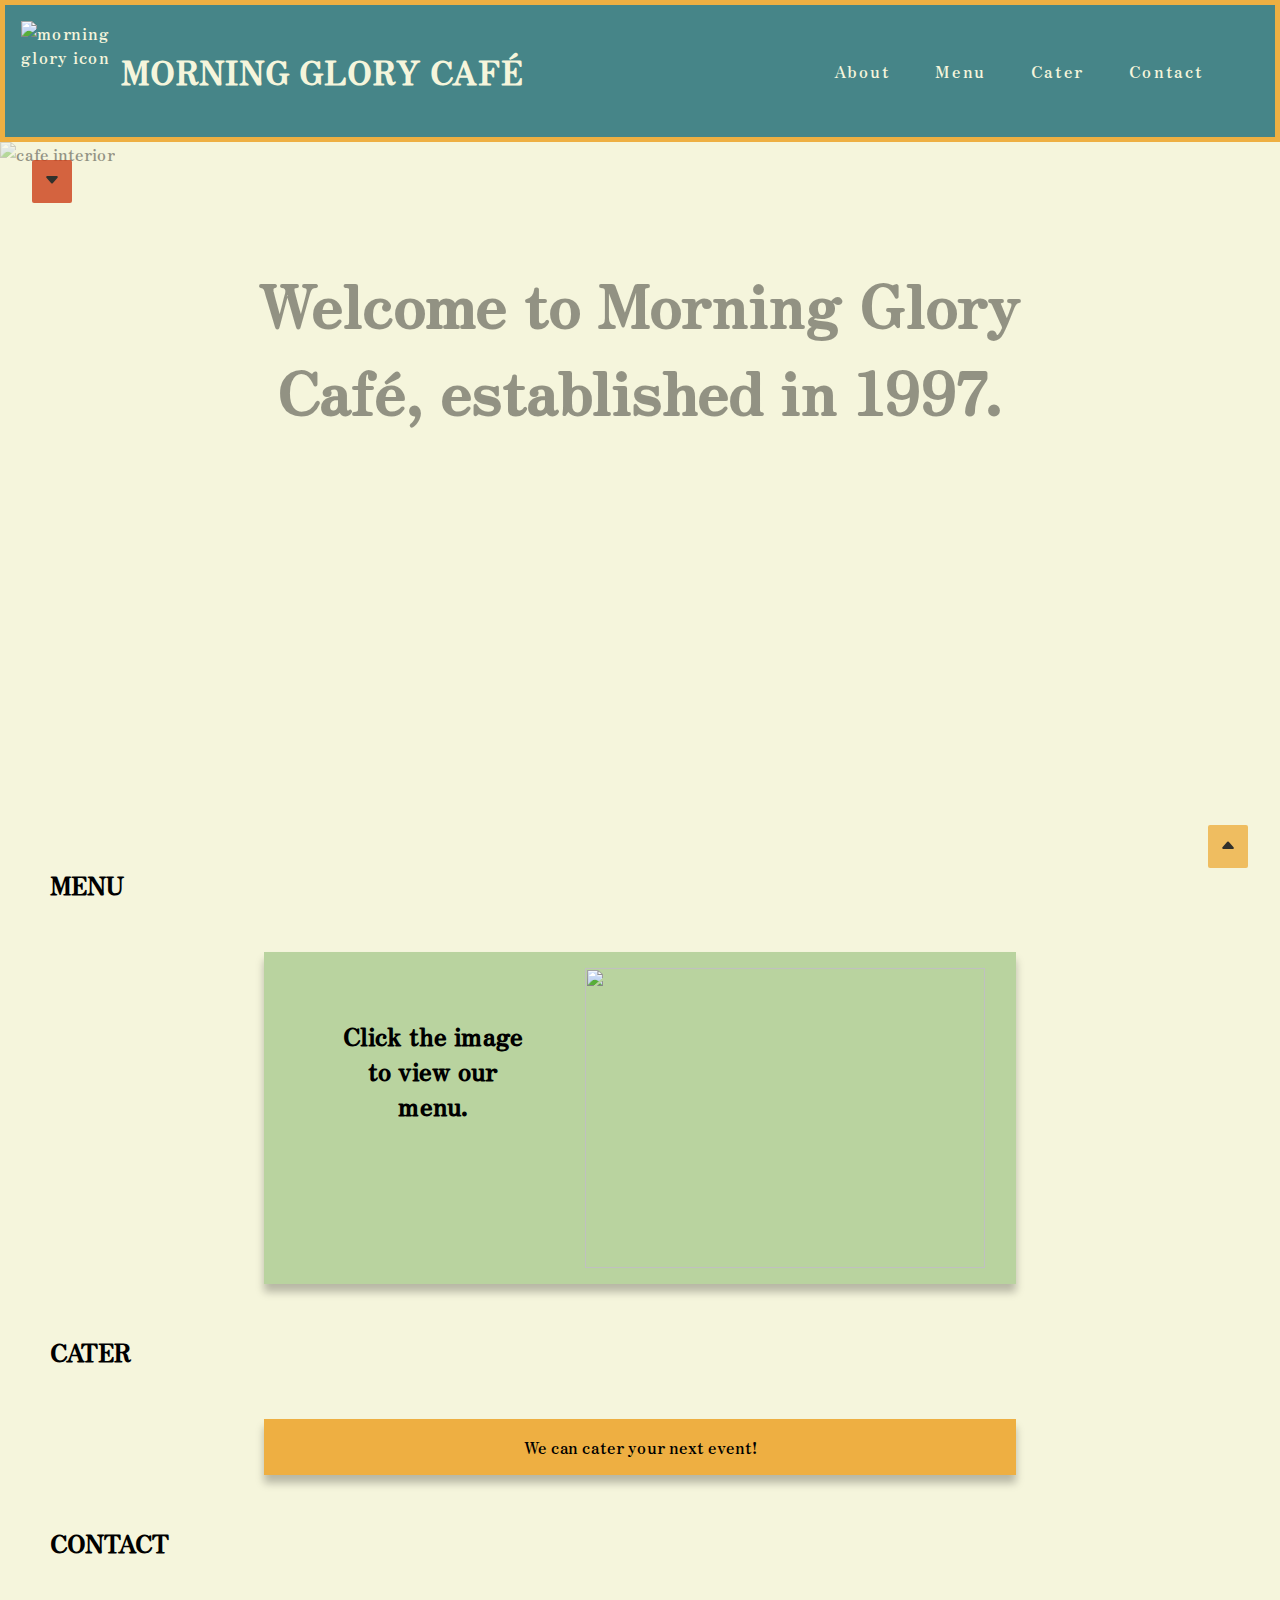
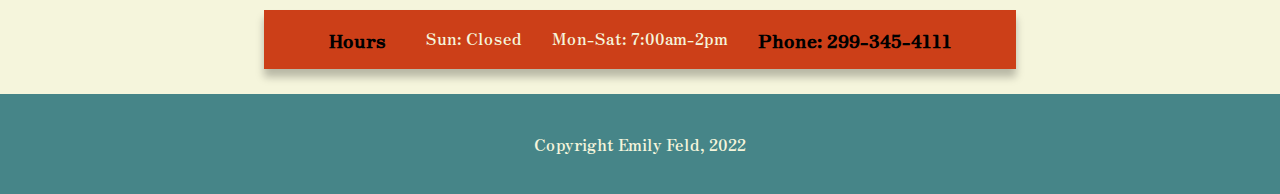
==== index.html @ 37e2931f "first commit" ====
<!DOCTYPE html>
<html lang="en">
  <head>
    <meta charset="utf-8" />
    <link rel="apple-touch-icon" sizes="180x180" href="/apple-touch-icon.png" />
    <link rel="preconnect" href="https://fonts.googleapis.com" />
    <link rel="preconnect" href="https://fonts.gstatic.com" crossorigin />
    <link rel="preconnect" href="https://fonts.googleapis.com" />
    <link rel="preconnect" href="https://fonts.gstatic.com" crossorigin />
    <link
      href="https://fonts.googleapis.com/css2?family=Zen+Antique+Soft&display=swap"
      rel="stylesheet"
    />
    <link rel="icon" type="image/png" sizes="32x32" href="/favicon-32x32.png" />
    <link rel="icon" type="image/png" sizes="16x16" href="/favicon-16x16.png" />
    <link rel="manifest" href="/site.webmanifest" />
    <link rel="stylesheet" type="text/css" href="styles.css" />
    <script src="./fancy.js" defer></script>
    <title>Morning Glory's Cafe</title>
  </head>

  <body>
    <header id="header">
      <!-- Scroll to bottom button -->
      <button class="scroll-to-bottom">
        <svg
          xmlns="http://www.w3.org/2000/svg"
          width="16"
          height="16"
          fill="currentColor"
          class="bi bi-caret-down-fill"
          viewBox="0 0 16 16"
        >
          <path
            d="M7.247 11.14 2.451 5.658C1.885 5.013 2.345 4 3.204 4h9.592a1 1 0 0 1 .753 1.659l-4.796 5.48a1 1 0 0 1-1.506 0z"
          />
        </svg>
      </button>
      <img
        id="header-img"
        src="https://symbolikon.com/wp-content/uploads/edd/2020/04/MorningGlory-bold-400w.png"
        alt="morning glory icon"
        height="100"
        width="100"
      />

      <h1 class="title">MORNING GLORY CAFÉ</h1>
      <nav id="navbar">
        <ul class="nav-list">
          <li><a href="#about">About</a></li>
          <li><a href="#menu">Menu</a></li>
          <li><a href="#cater">Cater</a></li>
          <li><a href="#contact">Contact</a></li>
        </ul>
      </nav>
    </header>

    <div class="cafe-image">
      <img
        src="https://cafeesme.com/wp-content/themes/CafeEsme/img/cafe-esme-5.jpg"
        alt="cafe interior"
      />
      <section class="about" id="about">
        <main id="about-content">
          <h2 id="about-border"></h2>
          <div class="about-container">
            <article>
              Welcome to Morning Glory Café, established in 1997.
            </article>
          </div>
        </main>
      </section>
    </div>

    <section id="menu">
      <main id="menu-content">
        <h2>MENU</h2>
        <div class="menu-container">
          <article>
            <h2>Click the image to view our menu.</h2>
          </article>
          <article id="menu-items">
            <a href="https://icanhas.cheezburger.com/"
              ><img
                src="https://img.freepik.com/free-vector/organic-flat-rustic-restaurant-menu-template-with-photo_52683-62703.jpg?w=2000"
                height="300"
                width="400"
            /></a>
          </article>
        </div>
      </main>
    </section>

    <section id="cater">
      <main id="cater-content">
        <h2>CATER</h2>
        <div class="cater-container">
          <p>We can cater your next event!</p>
        </div>
      </main>
    </section>

    <section id="contact">
      <main id="contact-content">
        <h2>CONTACT</h2>
        <div class="contact-container">
          <h3>Hours</h3>
          <ul class="contact-list">
            <li>Sun: Closed</li>
            <li>Mon-Sat: 7:00am-2pm</li>
          </ul>
          <h3>Phone: 299-345-4111</h3>
        </div>
      </main>
    </section>

    <footer>
      <button class="back-to-top">
        <svg
          xmlns="http://www.w3.org/2000/svg"
          width="16"
          height="16"
          fill="currentColor"
          class="bi bi-caret-up-fill"
          viewBox="0 0 16 16"
        >
          <path
            d="m7.247 4.86-4.796 5.481c-.566.647-.106 1.659.753 1.659h9.592a1 1 0 0 0 .753-1.659l-4.796-5.48a1 1 0 0 0-1.506 0z"
          />
        </svg>
      </button>

      Copyright Emily Feld, 2022
    </footer>
  </body>
</html>
---- styles.css ----
* {
  margin: 0;
}

html {
  scroll-behavior: smooth;
}
body {
  background: beige;
  font-family: "Zen Antique Soft";
}

header {
  margin-left: auto;
  display: flex;
  align-items: center;
  justify-content: space-between;
  letter-spacing: 0.05em;
  background: #468588;
  border-color: #eeaf42;
  border-width: 5px;
  border-style: solid;
  padding: 1em;
  color: beige;
}

.title {
  display: flex;
  justify-content: flex-end;
  align-items: center;
}

#header-img,
h1 .title {
  height: 100%;
}

#navbar {
  letter-spacing: 0.1em;
  display: flex;
  justify-content: space-between;
  align-items: center;
  padding: 10px;
  margin-left: auto;
}

ul,
.nav-list,
li,
a {
  list-style-type: none;
  text-decoration: none;
  display: flex;
  flex-direction: row;
  gap: 15px;
  margin-right: 15px;
  color: beige;
}

button {
  cursor: pointer;
  padding: 12px;
  background-color: #eeaf42;
  border: none;
  opacity: 0.8;
  transition: opacity 0.5s;
  border-radius: 2px;
}

button:hover {
  opacity: 1;
}

.nav-list li::before {
  content: "";
  z-index: 5;
  height: 3px;
  width: 0%;
  position: absolute;
  left: 0;
  bottom: -5px;
  transition: width 300ms ease-out;
}

.nav-list li:hover::before {
  width: 100%;
}

.nav-list li a:hover {
  text-decoration: none;
  color: #cc3f18;
  transition: 0.3s;
}

h2 {
  padding: 50px;
  width: 75%;
}

article {
  display: flex;
  text-align: center;
}

.cafe-image {
  opacity: 40%;
  height: 75vh;
  position: relative;
}

.cafe-image img {
  width: 100%;
  height: 100%;
  object-fit: cover;
}

.about {
  position: absolute;
  top: 0;
  width: 100%;
}

.about-container {
  display: flex;
  justify-content: center;
  width: 50rem;
  margin: auto;
  padding: 1rem;
  font-size: 60px;
  font-weight: bold;
}

.menu-container {
  display: flex;
  justify-content: center;
  width: 45rem;
  margin: auto;
  padding: 1rem;
  background: #b9d39f;
  box-shadow: 0 8px 8px rgba(0,0,0,0.25);
}

.cater-container {
  display: flex;
  justify-content: center;
  width: 45rem;
  margin: auto;
  padding: 1rem;
  background: #eeaf42;
  box-shadow: 0 8px 8px rgba(0,0,0,0.25);
}

.contact-container {
  display: flex;
  justify-content: center;
  width: 45rem;
  margin: auto;
  margin-bottom: 25px;
  padding: 1rem;
  background-color: #cc3f18;
  box-shadow: 0 8px 8px rgba(0,0,0,0.25);
}

.scroll-to-bottom {
  background-color: #cc3f18;
  position: fixed;
  left: 2rem;
  top: 10rem;
  z-index: 50;
}
.back-to-top {
  position: fixed;
  right: 2rem;
  bottom: 2rem;
}

.hidden {
  display: none;
}
footer {
  min-height: 100px;
  background-color: #468588;
  color: beige;
  display: flex;
  flex-direction: column;
  justify-content: center;
  align-items: center;
}
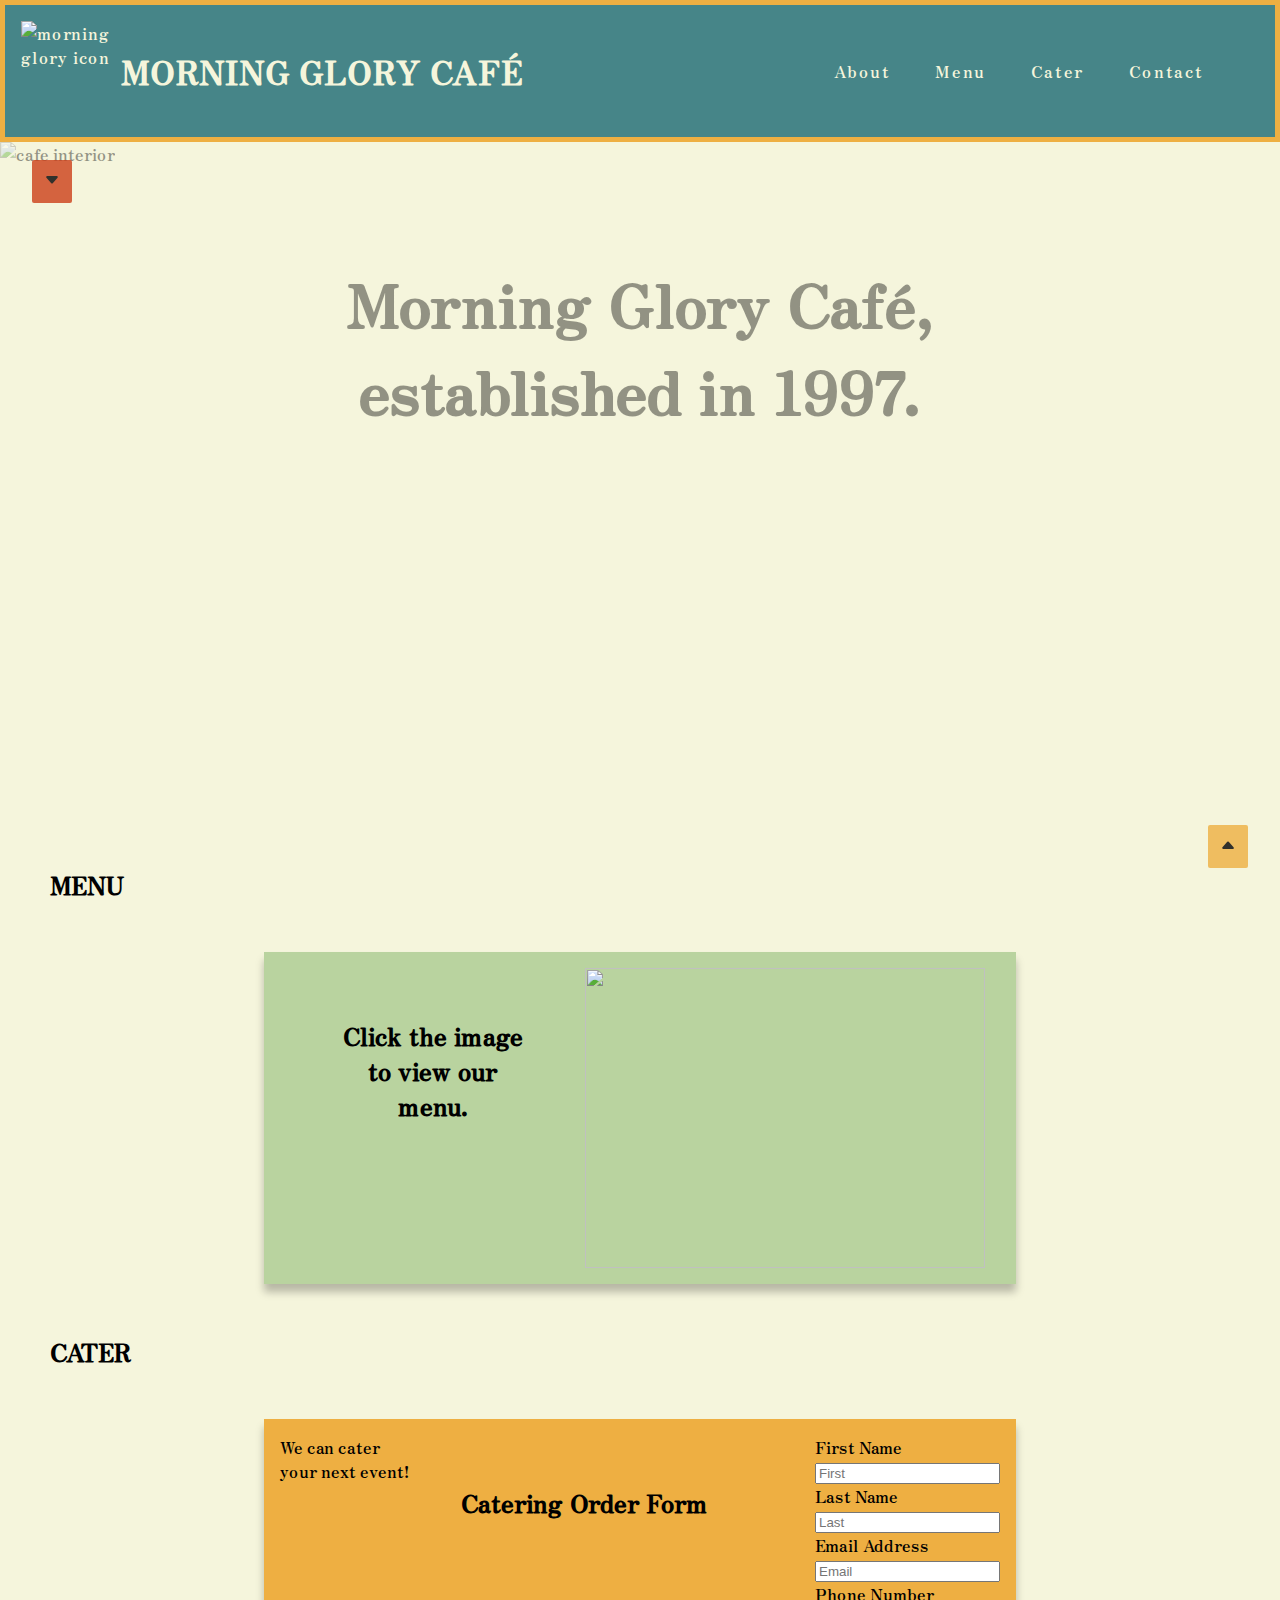
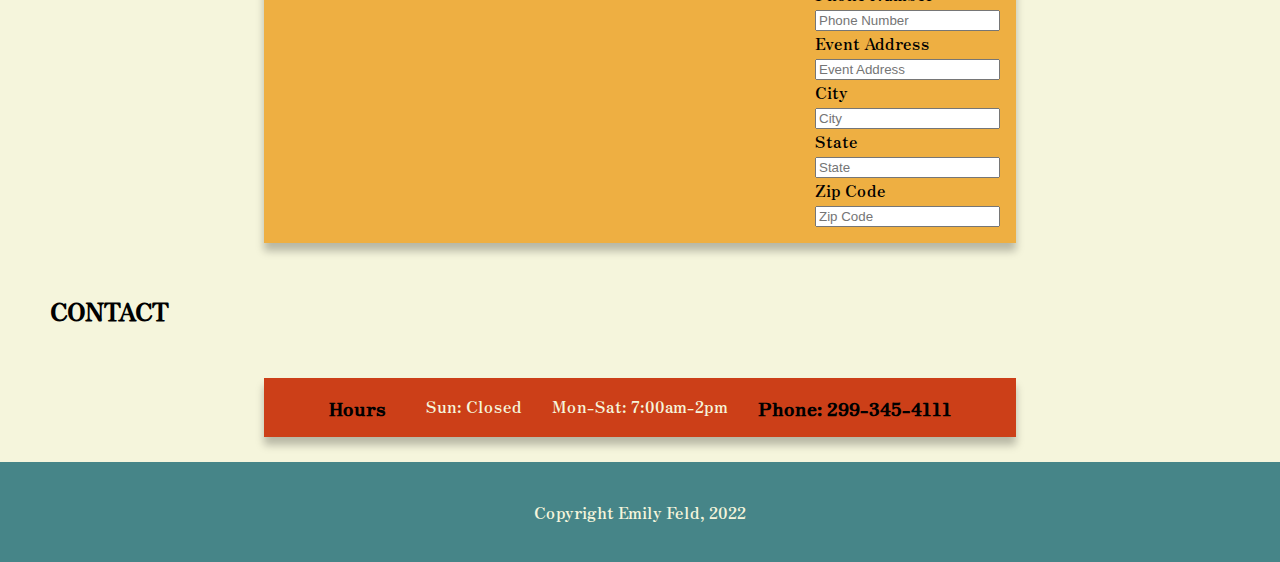
==== commit 2b0af7c5: "added order form input fields" ====
--- a/index.html
+++ b/index.html
@@ -1,4 +1,4 @@
-<!DOCTYPE html>
+<!DOCTYPE html> <!--TODO: add dropdown menu at line 162, finish contact form-->
 <html lang="en">
   <head>
     <meta charset="utf-8" />
@@ -64,9 +64,7 @@
         <main id="about-content">
           <h2 id="about-border"></h2>
           <div class="about-container">
-            <article>
-              Welcome to Morning Glory Café, established in 1997.
-            </article>
+            <article>Morning Glory Café, established in 1997.</article>
           </div>
         </main>
       </section>
@@ -96,6 +94,74 @@
         <h2>CATER</h2>
         <div class="cater-container">
           <p>We can cater your next event!</p>
+          <h2>Catering Order Form</h2>
+          <form id="order-form">
+            <div class="input-field">
+              <div class="bob">
+                <label id="name-label" for="name">First Name</label>
+
+                <input
+                  type="text"
+                  id="name"
+                  class="form-control"
+                  placeholder="First"
+                  required
+                />
+              </div>
+              <div class="bob">
+                <label for="last-name">Last Name</label>
+                <input
+                  type="text"
+                  id="last-name"
+                  class="form-control"
+                  placeholder="Last"
+                  required
+                />
+              </div>
+              <div class="bill">
+                <label id="email-label" for="email">Email Address</label>
+                <input
+                  type="text"
+                  id="email"
+                  class="form-control"
+                  placeholder="Email"
+                  required
+                />
+              </div>
+
+              <div class="ted">
+                <label id="phone-number" for="phone">Phone Number</label>
+
+                <input
+                  type="text"
+                  id="phone"
+                  class="form-control"
+                  placeholder="Phone Number"
+                  required
+                />
+
+                <div class="chuck">
+                <label id="event-address" for="event">Event Address</label>
+                <input type="text" id="address" class="form-control" placeholder="Event Address" required/>
+                </div>
+
+                <div class="ed">
+                <label id="city-name" for="city">City</label>
+                <input type="text" id="city" class="form-control" placeholder="City" required/>
+              </div>
+
+              <div class="jim">
+                <label id="state" for="state">State</label>
+                <input type="text" id="home-state" class="form-control" placeholder="State" required/>
+            </div>
+
+            <div class="rick">
+              <label id="zip" for="zip">Zip Code</label>
+              <input type="text" id="zip-code" class="form-control" placeholder="Zip Code" required/>
+              </div>
+            
+            </div>
+          </form>
         </div>
       </main>
     </section>
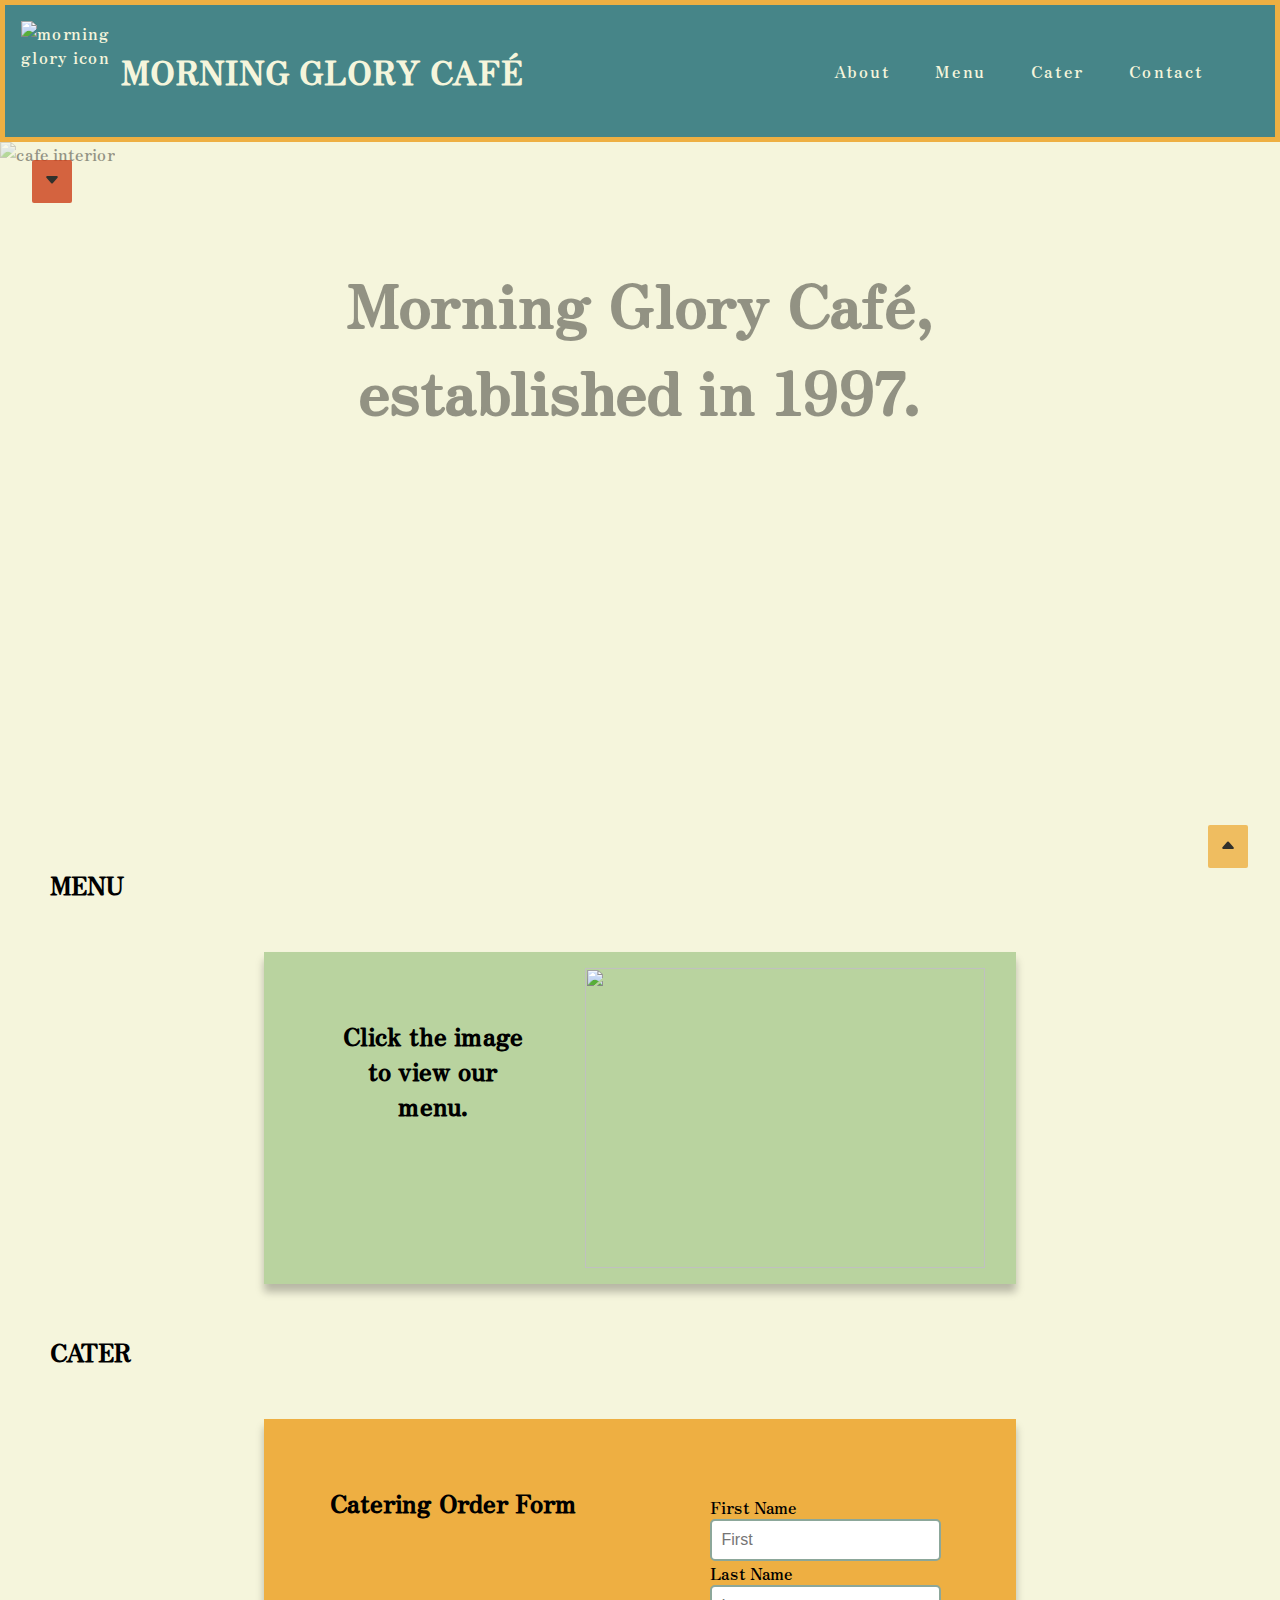
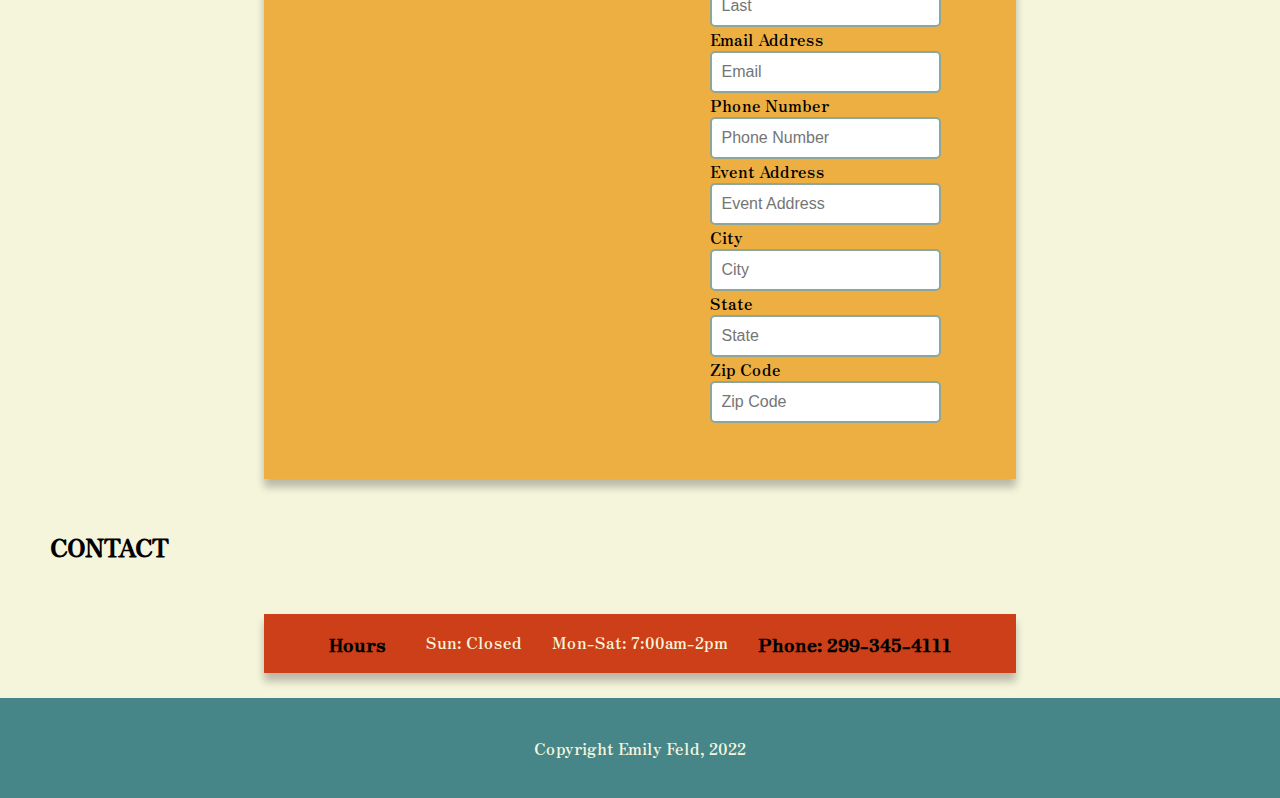
==== commit c794c691: "added input styling to cater form" ====
--- a/index.html
+++ b/index.html
@@ -93,13 +93,11 @@
       <main id="cater-content">
         <h2>CATER</h2>
         <div class="cater-container">
-          <p>We can cater your next event!</p>
           <h2>Catering Order Form</h2>
           <form id="order-form">
             <div class="input-field">
               <div class="bob">
                 <label id="name-label" for="name">First Name</label>
-
                 <input
                   type="text"
                   id="name"
--- a/styles.css
+++ b/styles.css
@@ -150,6 +150,31 @@
   box-shadow: 0 8px 8px rgba(0,0,0,0.25);
 }
 
+#order-form {
+  width: 75%;
+  padding: 40px;
+  margin: 0 auto;
+  margin-top: 20px;
+  border-radius: 2%;
+}
+
+input {
+  font-size: 16px;
+  display: flex;
+  justify-content: center;
+  padding: 10px;
+  border: 2px solid rgba(0,0,0,0.25);
+  border-color: #8ca79a;
+  border-radius: 5px;
+  transition: border-color 0.15s ease-in-out, box-shadow 0.15s ease-in-out;
+
+}
+.input-field {
+  display: flex;
+  flex-direction: column;
+  align-items: center;
+
+}
 .contact-container {
   display: flex;
   justify-content: center;
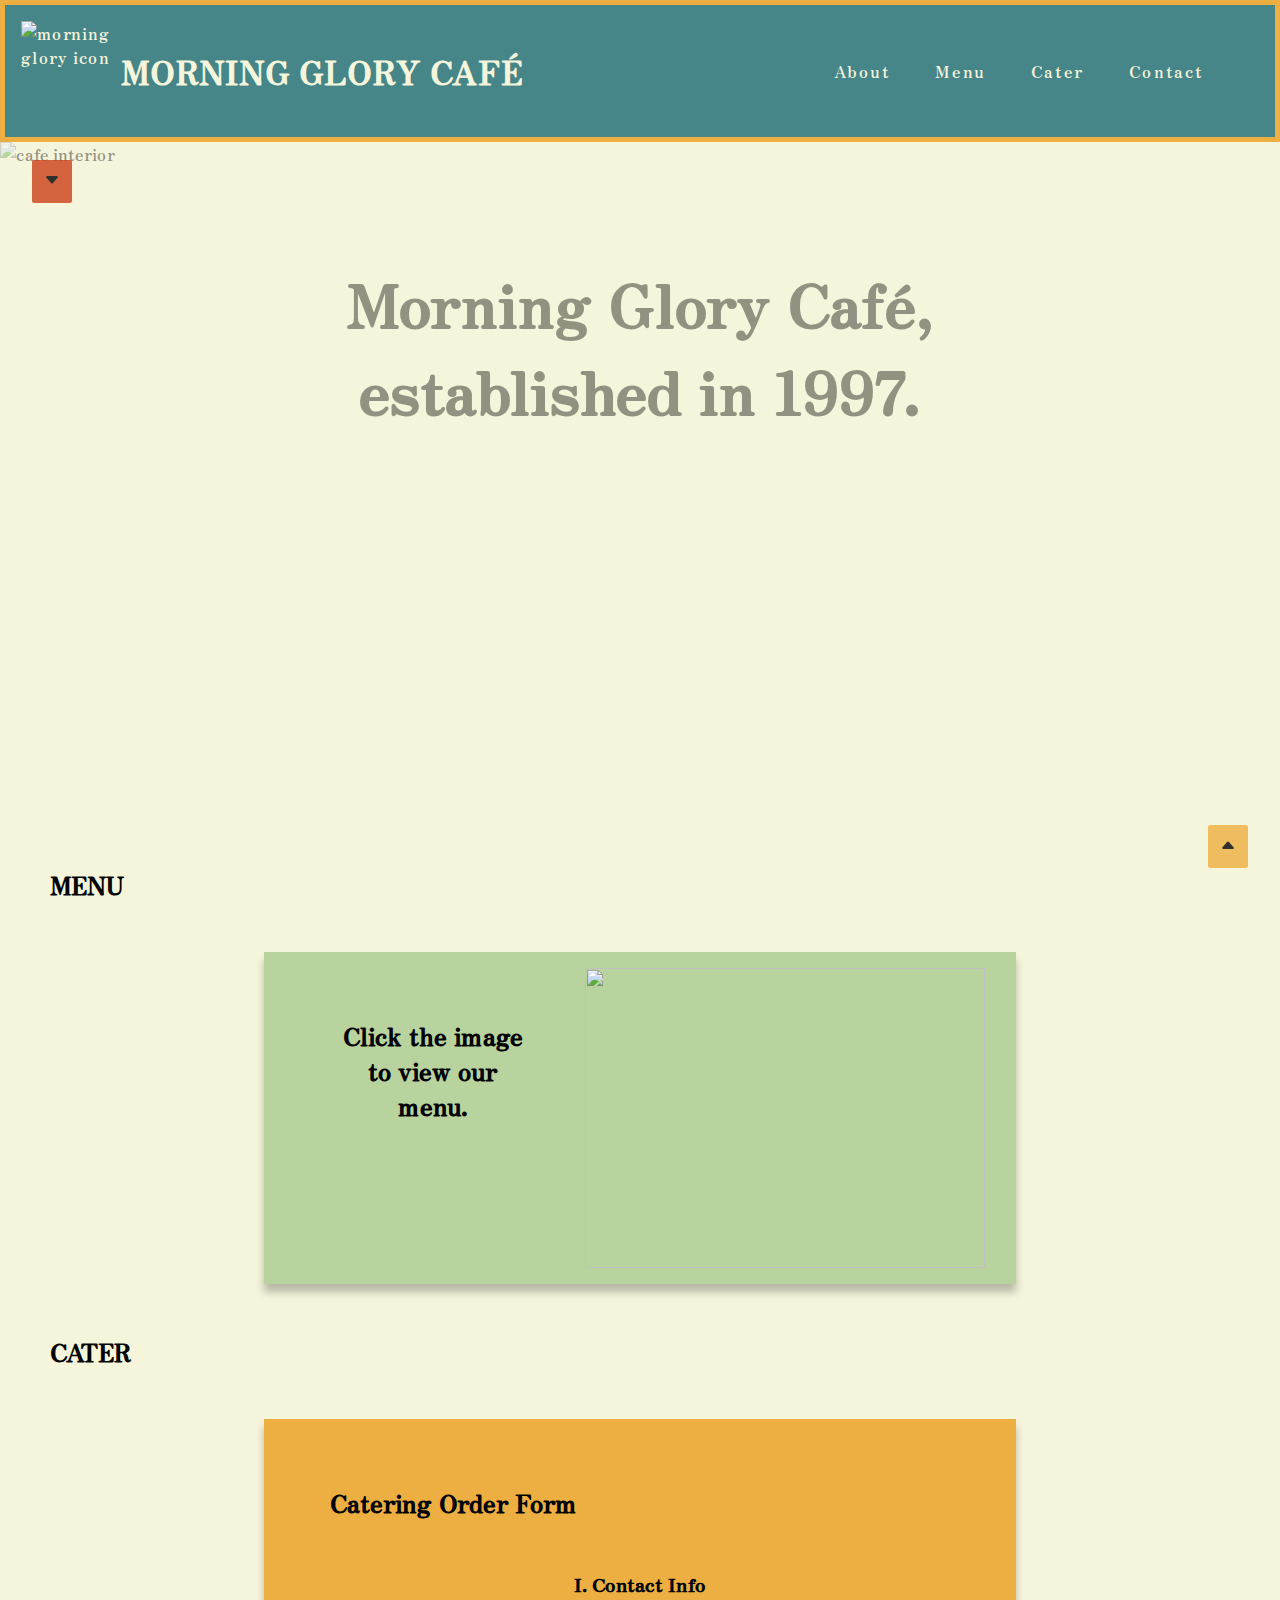
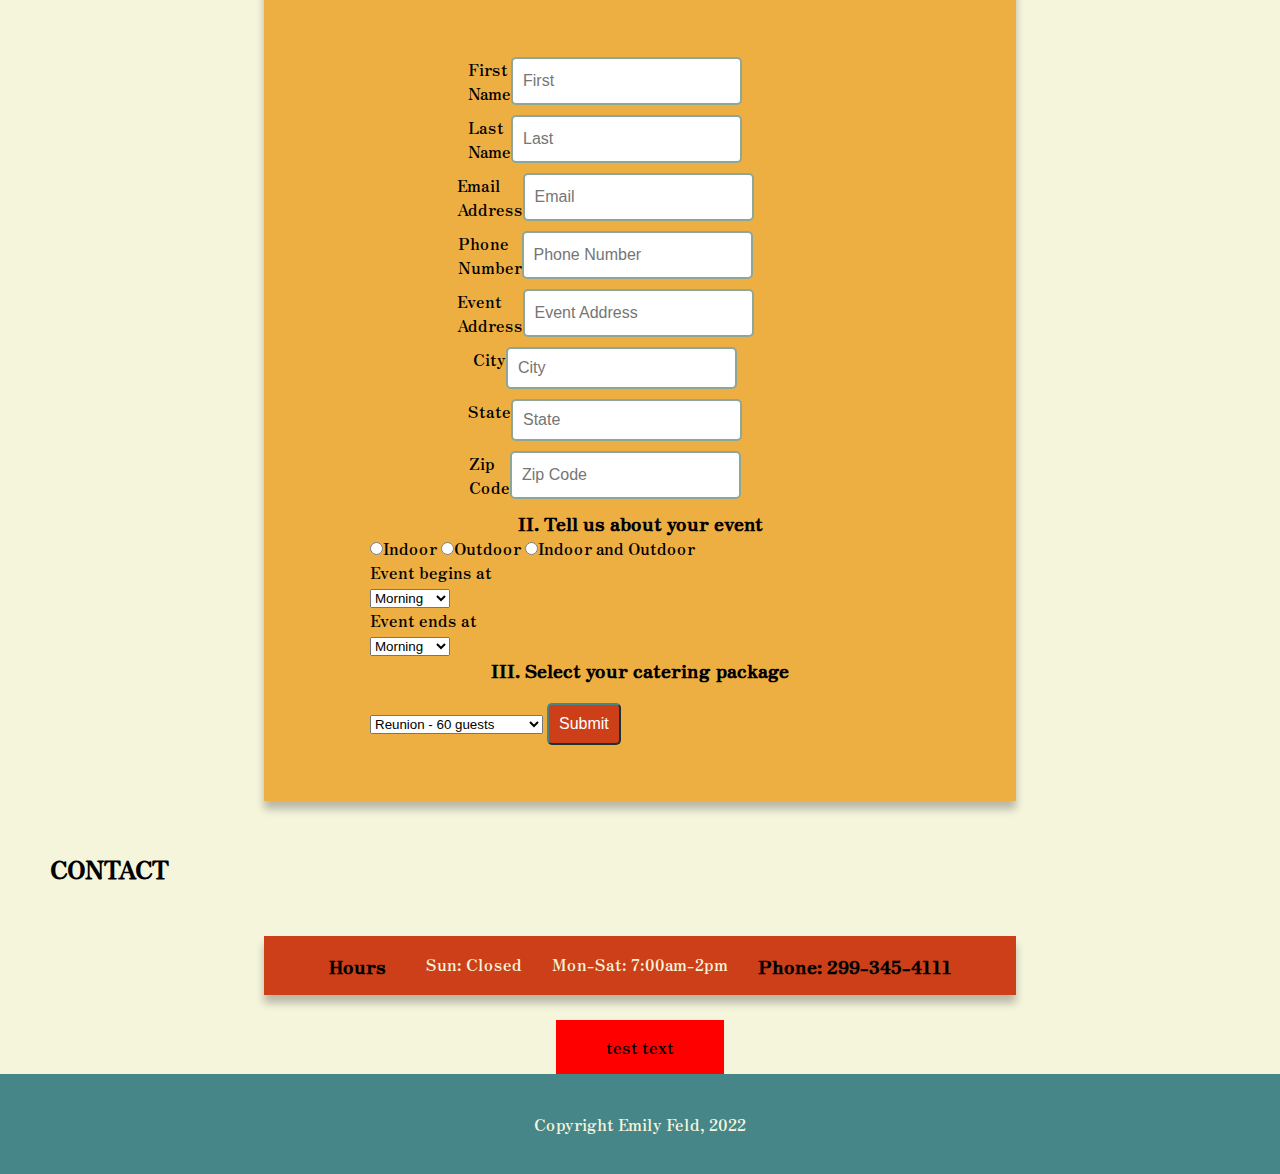
==== commit f8f53d56: "added radio buttons, dropdown menus" ====
--- a/index.html
+++ b/index.html
@@ -2,6 +2,7 @@
 <html lang="en">
   <head>
     <meta charset="utf-8" />
+    <meta name="viewport" content="width=device-width, initial-scale=1">
     <link rel="apple-touch-icon" sizes="180x180" href="/apple-touch-icon.png" />
     <link rel="preconnect" href="https://fonts.googleapis.com" />
     <link rel="preconnect" href="https://fonts.gstatic.com" crossorigin />
@@ -14,8 +15,10 @@
     <link rel="icon" type="image/png" sizes="32x32" href="/favicon-32x32.png" />
     <link rel="icon" type="image/png" sizes="16x16" href="/favicon-16x16.png" />
     <link rel="manifest" href="/site.webmanifest" />
-    <link rel="stylesheet" type="text/css" href="styles.css" />
     <script src="./fancy.js" defer></script>
+    <!-- <link href="https://cdn.jsdelivr.net/npm/bootstrap@5.2.2/dist/css/bootstrap.min.css" rel="stylesheet" integrity="sha384-Zenh87qX5JnK2Jl0vWa8Ck2rdkQ2Bzep5IDxbcnCeuOxjzrPF/et3URy9Bv1WTRi" crossorigin="anonymous"> -->
+    <link rel="stylesheet" type="text/css" href="style.css" />
+    <!-- <script src="https://cdn.jsdelivr.net/npm/bootstrap@5.2.2/dist/js/bootstrap.bundle.min.js" integrity="sha384-OERcA2EqjJCMA+/3y+gxIOqMEjwtxJY7qPCqsdltbNJuaOe923+mo//f6V8Qbsw3" crossorigin="anonymous" defer></script> -->
     <title>Morning Glory's Cafe</title>
   </head>
 
@@ -93,10 +96,11 @@
       <main id="cater-content">
         <h2>CATER</h2>
         <div class="cater-container">
-          <h2>Catering Order Form</h2>
+          <h2 id="form-header">Catering Order Form</h2>
+         <h3>I. Contact Info</h3>
           <form id="order-form">
-            <div class="input-field">
-              <div class="bob">
+  
+              <div class="form-input">
                 <label id="name-label" for="name">First Name</label>
                 <input
                   type="text"
@@ -106,7 +110,7 @@
                   required
                 />
               </div>
-              <div class="bob">
+              <div class="form-input">
                 <label for="last-name">Last Name</label>
                 <input
                   type="text"
@@ -116,7 +120,7 @@
                   required
                 />
               </div>
-              <div class="bill">
+              <div class="form-input">
                 <label id="email-label" for="email">Email Address</label>
                 <input
                   type="text"
@@ -127,7 +131,7 @@
                 />
               </div>
 
-              <div class="ted">
+              <div class="form-input">
                 <label id="phone-number" for="phone">Phone Number</label>
 
                 <input
@@ -137,27 +141,53 @@
                   placeholder="Phone Number"
                   required
                 />
-
-                <div class="chuck">
+                </div>
+                
+                <div class="form-input">
                 <label id="event-address" for="event">Event Address</label>
                 <input type="text" id="address" class="form-control" placeholder="Event Address" required/>
                 </div>
 
-                <div class="ed">
+                <div class="form-input">
                 <label id="city-name" for="city">City</label>
                 <input type="text" id="city" class="form-control" placeholder="City" required/>
               </div>
 
-              <div class="jim">
+              <div class="form-input">
                 <label id="state" for="state">State</label>
                 <input type="text" id="home-state" class="form-control" placeholder="State" required/>
             </div>
 
-            <div class="rick">
+            <div class="form-input">
               <label id="zip" for="zip">Zip Code</label>
               <input type="text" id="zip-code" class="form-control" placeholder="Zip Code" required/>
               </div>
             
+              <h3>II. Tell us about your event</h3>
+              <input type="radio" name="event-radio" value="opt1"><label>Indoor</label>
+              <input type="radio" name="event-radio" value="opt2"><label>Outdoor</label>
+              <input type="radio" name="event-radio" value="opt3"><label>Indoor and Outdoor</label>
+              <p id="event-begin">Event begins at</p>
+              <select id="dropdown-begin">
+                <option>Morning</option>
+                <option>Afternoon</option>
+                <option>Evening</option>
+              </select>
+              <p id="event-end">Event ends at</p>
+              <select id="dropdown-end">
+                <option>Morning</option>
+                <option>Afternoon</option>
+                <option>Evening</option>
+              </select>
+              <h3>III. Select your catering package</h3>
+              <select id="dropdown-package">
+                <option>Reunion - 60 guests</option>
+                <option>Medium - 40 guests</option>
+                <option>Office Lunch - 20 guests</option>
+                <option>Game night - 8-10 guests</option>
+              </select>
+              <!-- Submit Button -->
+            <input type="submit" class="submit"></input>
             </div>
           </form>
         </div>
@@ -177,6 +207,13 @@
         </div>
       </main>
     </section>
+
+    <!-- pop-up/toast -->
+<div class="toast-container">
+  <div class="toast">
+    <p id="toast-text">test text</p>
+  </div>
+</div>
 
     <footer>
       <button class="back-to-top">
--- a/style.css
+++ b/style.css
@@ -0,0 +1,253 @@
+* {
+  margin: 0;
+}
+
+html {
+  scroll-behavior: smooth;
+}
+body {
+  background: beige;
+  font-family: "Zen Antique Soft";
+}
+
+header {
+  margin-left: auto;
+  display: flex;
+  align-items: center;
+  justify-content: space-between;
+  letter-spacing: 0.05em;
+  background: #468588;
+  border-color: #eeaf42;
+  border-width: 5px;
+  border-style: solid;
+  padding: 1em;
+  color: beige;
+}
+
+.title {
+  display: flex;
+  justify-content: flex-end;
+  align-items: center;
+}
+
+#header-img,
+h1 .title {
+  height: 100%;
+}
+
+#navbar {
+  letter-spacing: 0.1em;
+  display: flex;
+  justify-content: space-between;
+  align-items: center;
+  padding: 10px;
+  margin-left: auto;
+}
+
+ul,
+.nav-list,
+li,
+a {
+  list-style-type: none;
+  text-decoration: none;
+  display: flex;
+  flex-direction: row;
+  gap: 15px;
+  margin-right: 15px;
+  color: beige;
+}
+
+button {
+  cursor: pointer;
+  padding: 12px;
+  background-color: #eeaf42;
+  border: none;
+  opacity: 0.8;
+  transition: opacity 0.5s;
+  border-radius: 2px;
+}
+
+button:hover {
+  opacity: 1;
+}
+
+.submit {
+  cursor: pointer;
+  background: #cc3f18;
+  border: outset 2px #468588;
+  color: white;
+  margin-top: 20px;
+}
+.nav-list li::before {
+  content: "";
+  z-index: 5;
+  height: 3px;
+  width: 0%;
+  position: absolute;
+  left: 0;
+  bottom: -5px;
+  transition: width 300ms ease-out;
+}
+
+.nav-list li:hover::before {
+  width: 100%;
+}
+
+.nav-list li a:hover {
+  text-decoration: none;
+  color: #cc3f18;
+  transition: 0.3s;
+}
+
+h2 {
+  padding: 50px;
+  width: 75%;
+}
+
+article {
+  display: flex;
+  text-align: center;
+}
+
+.cafe-image {
+  opacity: 40%;
+  height: 75vh;
+  position: relative;
+}
+
+.cafe-image img {
+  width: 100%;
+  height: 100%;
+  object-fit: cover;
+}
+
+.about {
+  position: absolute;
+  top: 0;
+  width: 100%;
+}
+
+.about-container {
+  display: flex;
+  justify-content: center;
+  width: 50rem;
+  margin: auto;
+  padding: 1rem;
+  font-size: 60px;
+  font-weight: bold;
+}
+
+.menu-container {
+  display: flex;
+  justify-content: center;
+  width: 45rem;
+  margin: auto;
+  padding: 1rem;
+  background: #b9d39f;
+  box-shadow: 0 8px 8px rgba(0, 0, 0, 0.25);
+}
+
+.cater-container {
+  display: flex;
+  flex-direction: column;
+  width: 45rem;
+  margin: auto;
+  padding: 1rem;
+  background: #eeaf42;
+  box-shadow: 0 8px 8px rgba(0, 0, 0, 0.25);
+}
+
+ .cater-container h3 {
+  text-align: center;
+}
+/*Parent element*/ 
+#order-form {
+  width: 75%;
+  padding: 40px;
+  margin: 0 auto;
+  margin-top: 20px;
+  border-radius: 2%;
+  /*display: flex;
+  justify-content: flex-start;
+  width: 75%;
+  padding: 40px;
+  margin: 0 auto;
+  margin-top: 20px;
+  border-radius: 2%;
+  flex-wrap: wrap;*/
+}
+
+/* Formerly known as Bob, Bill, Chuck, Ted, Jim, and Rick */
+.form-input {
+display: flex;
+justify-content: center;
+width: 50%;
+margin-left: 100px;
+margin-bottom: 10px;
+}
+input {
+  font-size: 16px;
+  padding: 10px;
+  border: 2px solid rgba(0, 0, 0, 0.25);
+  border-color: #8ca79a;
+  border-radius: 5px;
+  transition: border-color 0.15s ease-in-out, box-shadow 0.15s ease-in-out;
+}
+/*Is this needed anymore?*/.input-field {
+}
+
+
+.contact-container {
+  display: flex;
+  justify-content: center;
+  width: 45rem;
+  margin: auto;
+  margin-bottom: 25px;
+  padding: 1rem;
+  background-color: #cc3f18;
+  box-shadow: 0 8px 8px rgba(0, 0, 0, 0.25);
+}
+
+.scroll-to-bottom {
+  background-color: #cc3f18;
+  position: fixed;
+  left: 2rem;
+  top: 10rem;
+  z-index: 50;
+}
+.back-to-top {
+  position: fixed;
+  right: 2rem;
+  bottom: 2rem;
+}
+
+.hidden {
+  display: none;
+}
+footer {
+  min-height: 100px;
+  background-color: #468588;
+  color: beige;
+  display: flex;
+  flex-direction: column;
+  justify-content: center;
+  align-items: center;
+}
+
+/* TOAST STYLING */
+
+.toast-container {
+  /* visibility: hidden; */
+
+  display: flex;
+  justify-content: center;
+}
+
+.toast {
+  padding: 15px 50px;
+  background-color: red;
+}
+
+.toast-show {
+  visibility: visible;
+}
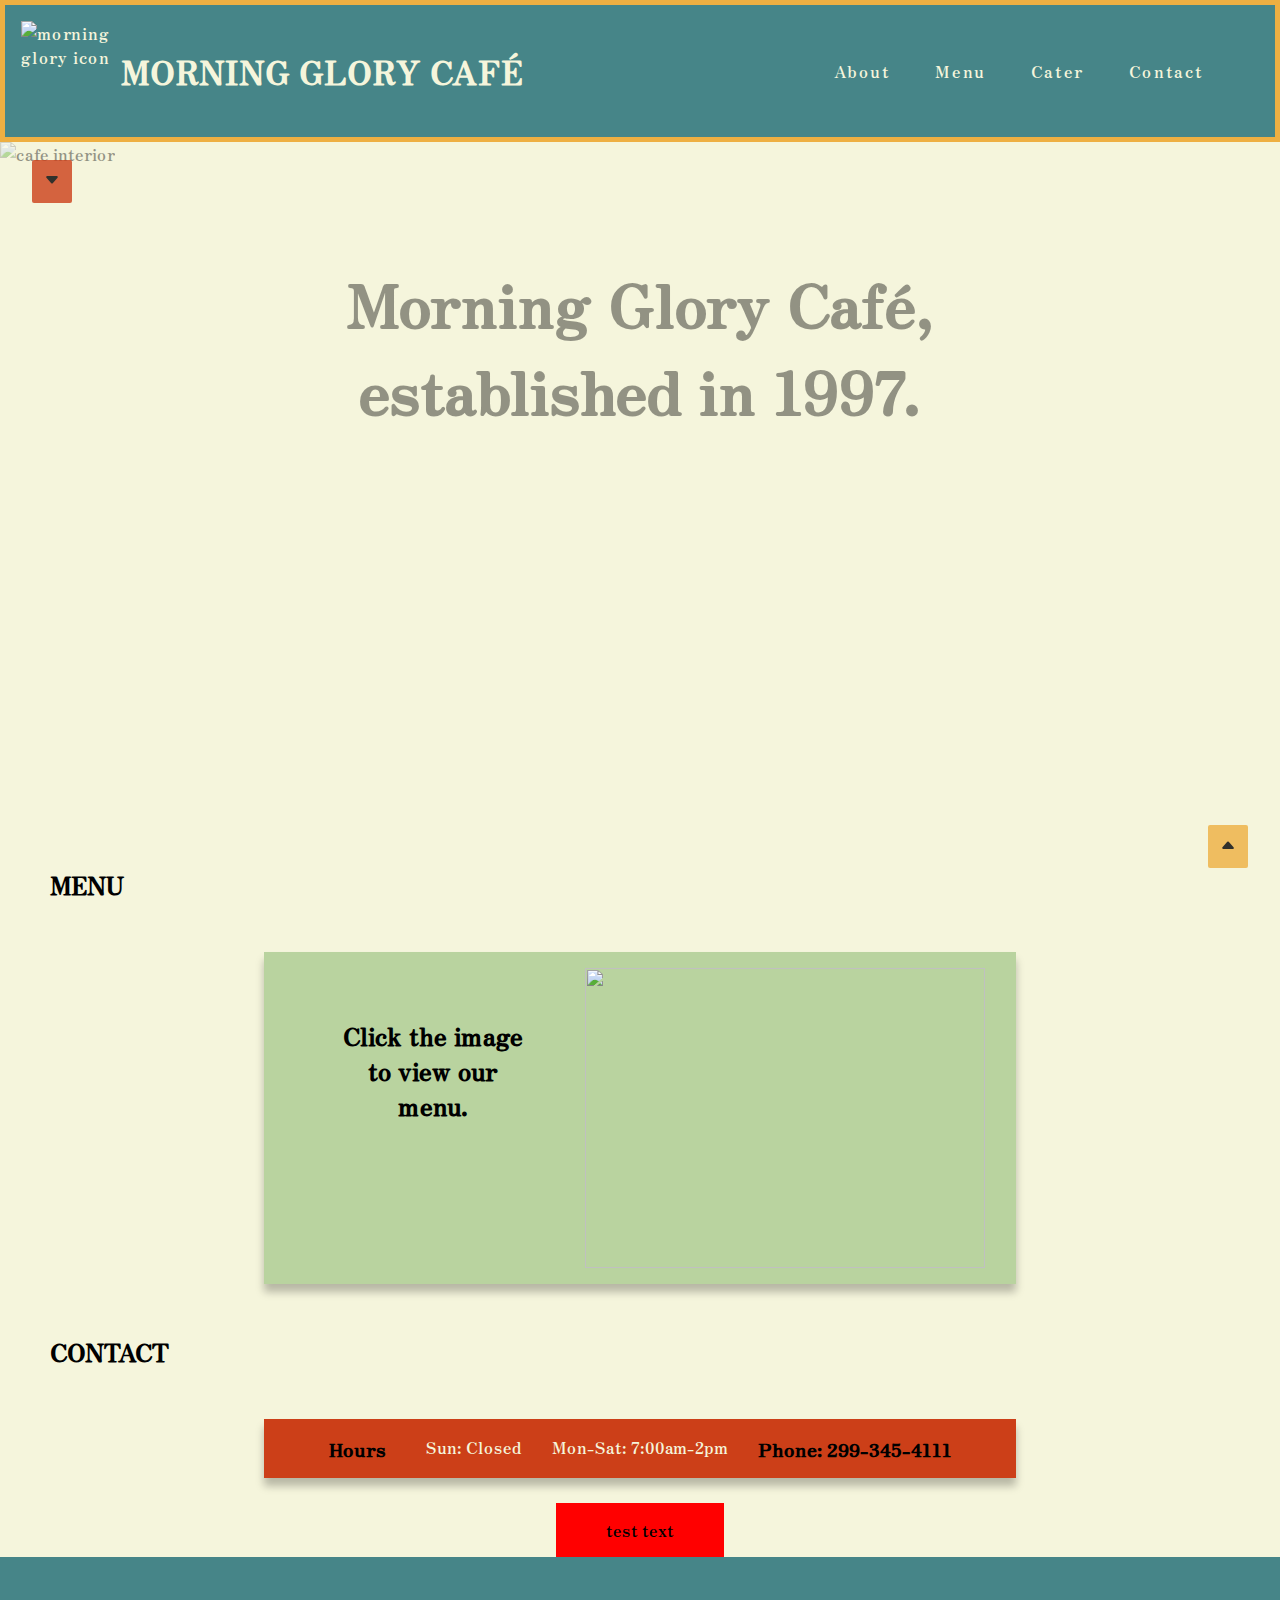
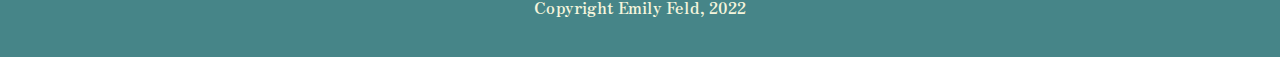
==== commit 443f3580: "styled cater page and added html" ====
--- a/index.html
+++ b/index.html
@@ -3,6 +3,7 @@
   <head>
     <meta charset="utf-8" />
     <meta name="viewport" content="width=device-width, initial-scale=1">
+    <link rel="stylesheet" type="text/css" href="cater.css"/>
     <link rel="apple-touch-icon" sizes="180x180" href="/apple-touch-icon.png" />
     <link rel="preconnect" href="https://fonts.googleapis.com" />
     <link rel="preconnect" href="https://fonts.gstatic.com" crossorigin />
@@ -18,6 +19,8 @@
     <script src="./fancy.js" defer></script>
     <!-- <link href="https://cdn.jsdelivr.net/npm/bootstrap@5.2.2/dist/css/bootstrap.min.css" rel="stylesheet" integrity="sha384-Zenh87qX5JnK2Jl0vWa8Ck2rdkQ2Bzep5IDxbcnCeuOxjzrPF/et3URy9Bv1WTRi" crossorigin="anonymous"> -->
     <link rel="stylesheet" type="text/css" href="style.css" />
+    <link rel="stylesheet" type="text/css" href="css/cater.css">
+
     <!-- <script src="https://cdn.jsdelivr.net/npm/bootstrap@5.2.2/dist/js/bootstrap.bundle.min.js" integrity="sha384-OERcA2EqjJCMA+/3y+gxIOqMEjwtxJY7qPCqsdltbNJuaOe923+mo//f6V8Qbsw3" crossorigin="anonymous" defer></script> -->
     <title>Morning Glory's Cafe</title>
   </head>
@@ -52,7 +55,7 @@
         <ul class="nav-list">
           <li><a href="#about">About</a></li>
           <li><a href="#menu">Menu</a></li>
-          <li><a href="#cater">Cater</a></li>
+          <li><a href="cater.html">Cater</a></li>
           <li><a href="#contact">Contact</a></li>
         </ul>
       </nav>
@@ -92,107 +95,7 @@
       </main>
     </section>
 
-    <section id="cater">
-      <main id="cater-content">
-        <h2>CATER</h2>
-        <div class="cater-container">
-          <h2 id="form-header">Catering Order Form</h2>
-         <h3>I. Contact Info</h3>
-          <form id="order-form">
   
-              <div class="form-input">
-                <label id="name-label" for="name">First Name</label>
-                <input
-                  type="text"
-                  id="name"
-                  class="form-control"
-                  placeholder="First"
-                  required
-                />
-              </div>
-              <div class="form-input">
-                <label for="last-name">Last Name</label>
-                <input
-                  type="text"
-                  id="last-name"
-                  class="form-control"
-                  placeholder="Last"
-                  required
-                />
-              </div>
-              <div class="form-input">
-                <label id="email-label" for="email">Email Address</label>
-                <input
-                  type="text"
-                  id="email"
-                  class="form-control"
-                  placeholder="Email"
-                  required
-                />
-              </div>
-
-              <div class="form-input">
-                <label id="phone-number" for="phone">Phone Number</label>
-
-                <input
-                  type="text"
-                  id="phone"
-                  class="form-control"
-                  placeholder="Phone Number"
-                  required
-                />
-                </div>
-                
-                <div class="form-input">
-                <label id="event-address" for="event">Event Address</label>
-                <input type="text" id="address" class="form-control" placeholder="Event Address" required/>
-                </div>
-
-                <div class="form-input">
-                <label id="city-name" for="city">City</label>
-                <input type="text" id="city" class="form-control" placeholder="City" required/>
-              </div>
-
-              <div class="form-input">
-                <label id="state" for="state">State</label>
-                <input type="text" id="home-state" class="form-control" placeholder="State" required/>
-            </div>
-
-            <div class="form-input">
-              <label id="zip" for="zip">Zip Code</label>
-              <input type="text" id="zip-code" class="form-control" placeholder="Zip Code" required/>
-              </div>
-            
-              <h3>II. Tell us about your event</h3>
-              <input type="radio" name="event-radio" value="opt1"><label>Indoor</label>
-              <input type="radio" name="event-radio" value="opt2"><label>Outdoor</label>
-              <input type="radio" name="event-radio" value="opt3"><label>Indoor and Outdoor</label>
-              <p id="event-begin">Event begins at</p>
-              <select id="dropdown-begin">
-                <option>Morning</option>
-                <option>Afternoon</option>
-                <option>Evening</option>
-              </select>
-              <p id="event-end">Event ends at</p>
-              <select id="dropdown-end">
-                <option>Morning</option>
-                <option>Afternoon</option>
-                <option>Evening</option>
-              </select>
-              <h3>III. Select your catering package</h3>
-              <select id="dropdown-package">
-                <option>Reunion - 60 guests</option>
-                <option>Medium - 40 guests</option>
-                <option>Office Lunch - 20 guests</option>
-                <option>Game night - 8-10 guests</option>
-              </select>
-              <!-- Submit Button -->
-            <input type="submit" class="submit"></input>
-            </div>
-          </form>
-        </div>
-      </main>
-    </section>
 
     <section id="contact">
       <main id="contact-content">
--- a/cater.css
+++ b/cater.css
@@ -0,0 +1,71 @@
+
+.menu-container {
+  display: flex;
+  justify-content: center;
+  width: 45rem;
+  margin: auto;
+  padding: 1rem;
+  background: #b9d39f;
+  box-shadow: 0 8px 8px rgba(0, 0, 0, 0.25);
+}
+
+.cater-container {
+  display: flex;
+  flex-direction: column;
+  width: 45rem;
+  margin: auto;
+  padding: 1rem;
+  background: #eeaf42;
+  box-shadow: 0 8px 8px rgba(0, 0, 0, 0.25);
+}
+
+ .cater-container h3 {
+  text-align: center;
+}
+
+.sandwich-package {
+  background: green;
+  width: 125px;
+
+}
+
+.soup-package {
+  background: red;
+  width: 125px;
+}
+
+/*Parent element*/ 
+#order-form {
+    width: 75%;
+    padding: 40px;
+    margin: 0 auto;
+    margin-top: 20px;
+    border-radius: 2%;
+    /*display: flex;
+    justify-content: flex-start;
+    width: 75%;
+    padding: 40px;
+    margin: 0 auto;
+    margin-top: 20px;
+    border-radius: 2%;
+    flex-wrap: wrap;*/
+  }
+  
+  /* Formerly known as Bob, Bill, Chuck, Ted, Jim, and Rick */
+  .form-input {
+  display: flex;
+  justify-content: center;
+  width: 50%;
+  margin-left: 100px;
+  margin-bottom: 10px;
+  }
+  input {
+    font-size: 16px;
+    padding: 10px;
+    border: 2px solid rgba(0, 0, 0, 0.25);
+    border-color: #8ca79a;
+    border-radius: 5px;
+    transition: border-color 0.15s ease-in-out, box-shadow 0.15s ease-in-out;
+  }
+  /*Is this needed anymore?*/.input-field {
+  }--- a/style.css
+++ b/style.css
@@ -137,62 +137,7 @@
   font-weight: bold;
 }
 
-.menu-container {
-  display: flex;
-  justify-content: center;
-  width: 45rem;
-  margin: auto;
-  padding: 1rem;
-  background: #b9d39f;
-  box-shadow: 0 8px 8px rgba(0, 0, 0, 0.25);
-}
 
-.cater-container {
-  display: flex;
-  flex-direction: column;
-  width: 45rem;
-  margin: auto;
-  padding: 1rem;
-  background: #eeaf42;
-  box-shadow: 0 8px 8px rgba(0, 0, 0, 0.25);
-}
-
- .cater-container h3 {
-  text-align: center;
-}
-/*Parent element*/ 
-#order-form {
-  width: 75%;
-  padding: 40px;
-  margin: 0 auto;
-  margin-top: 20px;
-  border-radius: 2%;
-  /*display: flex;
-  justify-content: flex-start;
-  width: 75%;
-  padding: 40px;
-  margin: 0 auto;
-  margin-top: 20px;
-  border-radius: 2%;
-  flex-wrap: wrap;*/
-}
-
-/* Formerly known as Bob, Bill, Chuck, Ted, Jim, and Rick */
-.form-input {
-display: flex;
-justify-content: center;
-width: 50%;
-margin-left: 100px;
-margin-bottom: 10px;
-}
-input {
-  font-size: 16px;
-  padding: 10px;
-  border: 2px solid rgba(0, 0, 0, 0.25);
-  border-color: #8ca79a;
-  border-radius: 5px;
-  transition: border-color 0.15s ease-in-out, box-shadow 0.15s ease-in-out;
-}
 /*Is this needed anymore?*/.input-field {
 }
 
